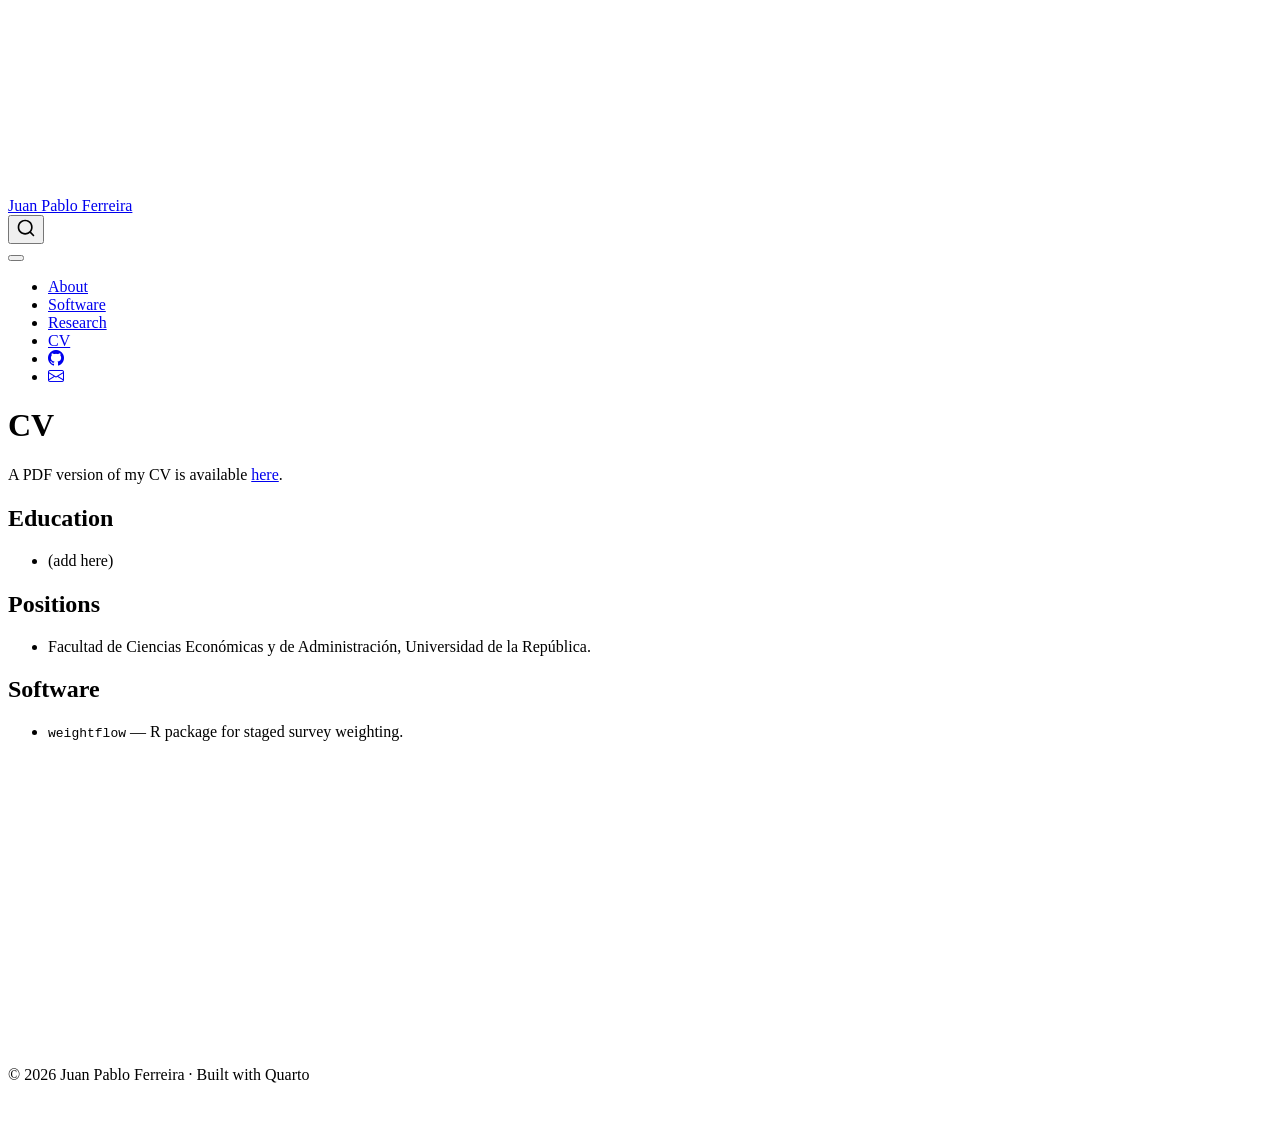
==== docs/cv.html @ b77e0e32 "Personal website" ====
<!DOCTYPE html>
<html xmlns="http://www.w3.org/1999/xhtml" lang="en" xml:lang="en"><head>

<meta charset="utf-8">
<meta name="generator" content="quarto-1.6.42">

<meta name="viewport" content="width=device-width, initial-scale=1.0, user-scalable=yes">


<title>CV – Juan Pablo Ferreira</title>
<style>
code{white-space: pre-wrap;}
span.smallcaps{font-variant: small-caps;}
div.columns{display: flex; gap: min(4vw, 1.5em);}
div.column{flex: auto; overflow-x: auto;}
div.hanging-indent{margin-left: 1.5em; text-indent: -1.5em;}
ul.task-list{list-style: none;}
ul.task-list li input[type="checkbox"] {
  width: 0.8em;
  margin: 0 0.8em 0.2em -1em; /* quarto-specific, see https://github.com/quarto-dev/quarto-cli/issues/4556 */ 
  vertical-align: middle;
}
</style>


<script src="site_libs/quarto-nav/quarto-nav.js"></script>
<script src="site_libs/quarto-nav/headroom.min.js"></script>
<script src="site_libs/clipboard/clipboard.min.js"></script>
<script src="site_libs/quarto-search/autocomplete.umd.js"></script>
<script src="site_libs/quarto-search/fuse.min.js"></script>
<script src="site_libs/quarto-search/quarto-search.js"></script>
<meta name="quarto:offset" content="./">
<script src="site_libs/quarto-html/quarto.js"></script>
<script src="site_libs/quarto-html/popper.min.js"></script>
<script src="site_libs/quarto-html/tippy.umd.min.js"></script>
<script src="site_libs/quarto-html/anchor.min.js"></script>
<link href="site_libs/quarto-html/tippy.css" rel="stylesheet">
<link href="site_libs/quarto-html/quarto-syntax-highlighting-2f5df379a58b258e96c21c0638c20c03.css" rel="stylesheet" id="quarto-text-highlighting-styles">
<script src="site_libs/bootstrap/bootstrap.min.js"></script>
<link href="site_libs/bootstrap/bootstrap-icons.css" rel="stylesheet">
<link href="site_libs/bootstrap/bootstrap-6bd9cfa162949bde0a231f530c97869d.min.css" rel="stylesheet" append-hash="true" id="quarto-bootstrap" data-mode="light">
<script id="quarto-search-options" type="application/json">{
  "location": "navbar",
  "copy-button": false,
  "collapse-after": 3,
  "panel-placement": "end",
  "type": "overlay",
  "limit": 50,
  "keyboard-shortcut": [
    "f",
    "/",
    "s"
  ],
  "show-item-context": false,
  "language": {
    "search-no-results-text": "No results",
    "search-matching-documents-text": "matching documents",
    "search-copy-link-title": "Copy link to search",
    "search-hide-matches-text": "Hide additional matches",
    "search-more-match-text": "more match in this document",
    "search-more-matches-text": "more matches in this document",
    "search-clear-button-title": "Clear",
    "search-text-placeholder": "",
    "search-detached-cancel-button-title": "Cancel",
    "search-submit-button-title": "Submit",
    "search-label": "Search"
  }
}</script>


</head>

<body class="nav-fixed">

<div id="quarto-search-results"></div>
  <header id="quarto-header" class="headroom fixed-top">
    <nav class="navbar navbar-expand-lg " data-bs-theme="dark">
      <div class="navbar-container container-fluid">
      <div class="navbar-brand-container mx-auto">
    <a class="navbar-brand" href="./index.html">
    <span class="navbar-title">Juan Pablo Ferreira</span>
    </a>
  </div>
            <div id="quarto-search" class="" title="Search"></div>
          <button class="navbar-toggler" type="button" data-bs-toggle="collapse" data-bs-target="#navbarCollapse" aria-controls="navbarCollapse" role="menu" aria-expanded="false" aria-label="Toggle navigation" onclick="if (window.quartoToggleHeadroom) { window.quartoToggleHeadroom(); }">
  <span class="navbar-toggler-icon"></span>
</button>
          <div class="collapse navbar-collapse" id="navbarCollapse">
            <ul class="navbar-nav navbar-nav-scroll ms-auto">
  <li class="nav-item">
    <a class="nav-link" href="./index.html"> 
<span class="menu-text">About</span></a>
  </li>  
  <li class="nav-item">
    <a class="nav-link" href="./software.html"> 
<span class="menu-text">Software</span></a>
  </li>  
  <li class="nav-item">
    <a class="nav-link" href="./research.html"> 
<span class="menu-text">Research</span></a>
  </li>  
  <li class="nav-item">
    <a class="nav-link active" href="./cv.html" aria-current="page"> 
<span class="menu-text">CV</span></a>
  </li>  
  <li class="nav-item compact">
    <a class="nav-link" href="https://github.com/jpferreira33"> <i class="bi bi-github" role="img">
</i> 
<span class="menu-text"></span></a>
  </li>  
  <li class="nav-item compact">
    <a class="nav-link" href="mailto:juanpablo.ferreira@fcea.edu.uy"> <i class="bi bi-envelope" role="img">
</i> 
<span class="menu-text"></span></a>
  </li>  
</ul>
          </div> <!-- /navcollapse -->
            <div class="quarto-navbar-tools">
</div>
      </div> <!-- /container-fluid -->
    </nav>
</header>
<!-- content -->
<div id="quarto-content" class="quarto-container page-columns page-rows-contents page-layout-full page-navbar">
<!-- sidebar -->
<!-- margin-sidebar -->
    
<!-- main -->
<main class="content column-page" id="quarto-document-content">

<header id="title-block-header" class="quarto-title-block default">
<div class="quarto-title">
<h1 class="title">CV</h1>
</div>



<div class="quarto-title-meta column-page">

    
  
    
  </div>
  


</header>


<p>A PDF version of my CV is available <a href="cv.pdf">here</a>. <!-- Put your cv.pdf in this folder, or remove this page from _quarto.yml. --></p>
<section id="education" class="level2">
<h2 class="anchored" data-anchor-id="education">Education</h2>
<ul>
<li>(add here)</li>
</ul>
</section>
<section id="positions" class="level2">
<h2 class="anchored" data-anchor-id="positions">Positions</h2>
<ul>
<li>Facultad de Ciencias Económicas y de Administración, Universidad de la República.</li>
</ul>
</section>
<section id="software" class="level2">
<h2 class="anchored" data-anchor-id="software">Software</h2>
<ul>
<li><code>weightflow</code> — R package for staged survey weighting.</li>
</ul>


</section>

</main> <!-- /main -->
<script id="quarto-html-after-body" type="application/javascript">
window.document.addEventListener("DOMContentLoaded", function (event) {
  const toggleBodyColorMode = (bsSheetEl) => {
    const mode = bsSheetEl.getAttribute("data-mode");
    const bodyEl = window.document.querySelector("body");
    if (mode === "dark") {
      bodyEl.classList.add("quarto-dark");
      bodyEl.classList.remove("quarto-light");
    } else {
      bodyEl.classList.add("quarto-light");
      bodyEl.classList.remove("quarto-dark");
    }
  }
  const toggleBodyColorPrimary = () => {
    const bsSheetEl = window.document.querySelector("link#quarto-bootstrap");
    if (bsSheetEl) {
      toggleBodyColorMode(bsSheetEl);
    }
  }
  toggleBodyColorPrimary();  
  const icon = "";
  const anchorJS = new window.AnchorJS();
  anchorJS.options = {
    placement: 'right',
    icon: icon
  };
  anchorJS.add('.anchored');
  const isCodeAnnotation = (el) => {
    for (const clz of el.classList) {
      if (clz.startsWith('code-annotation-')) {                     
        return true;
      }
    }
    return false;
  }
  const onCopySuccess = function(e) {
    // button target
    const button = e.trigger;
    // don't keep focus
    button.blur();
    // flash "checked"
    button.classList.add('code-copy-button-checked');
    var currentTitle = button.getAttribute("title");
    button.setAttribute("title", "Copied!");
    let tooltip;
    if (window.bootstrap) {
      button.setAttribute("data-bs-toggle", "tooltip");
      button.setAttribute("data-bs-placement", "left");
      button.setAttribute("data-bs-title", "Copied!");
      tooltip = new bootstrap.Tooltip(button, 
        { trigger: "manual", 
          customClass: "code-copy-button-tooltip",
          offset: [0, -8]});
      tooltip.show();    
    }
    setTimeout(function() {
      if (tooltip) {
        tooltip.hide();
        button.removeAttribute("data-bs-title");
        button.removeAttribute("data-bs-toggle");
        button.removeAttribute("data-bs-placement");
      }
      button.setAttribute("title", currentTitle);
      button.classList.remove('code-copy-button-checked');
    }, 1000);
    // clear code selection
    e.clearSelection();
  }
  const getTextToCopy = function(trigger) {
      const codeEl = trigger.previousElementSibling.cloneNode(true);
      for (const childEl of codeEl.children) {
        if (isCodeAnnotation(childEl)) {
          childEl.remove();
        }
      }
      return codeEl.innerText;
  }
  const clipboard = new window.ClipboardJS('.code-copy-button:not([data-in-quarto-modal])', {
    text: getTextToCopy
  });
  clipboard.on('success', onCopySuccess);
  if (window.document.getElementById('quarto-embedded-source-code-modal')) {
    const clipboardModal = new window.ClipboardJS('.code-copy-button[data-in-quarto-modal]', {
      text: getTextToCopy,
      container: window.document.getElementById('quarto-embedded-source-code-modal')
    });
    clipboardModal.on('success', onCopySuccess);
  }
    var localhostRegex = new RegExp(/^(?:http|https):\/\/localhost\:?[0-9]*\//);
    var mailtoRegex = new RegExp(/^mailto:/);
      var filterRegex = new RegExp('/' + window.location.host + '/');
    var isInternal = (href) => {
        return filterRegex.test(href) || localhostRegex.test(href) || mailtoRegex.test(href);
    }
    // Inspect non-navigation links and adorn them if external
 	var links = window.document.querySelectorAll('a[href]:not(.nav-link):not(.navbar-brand):not(.toc-action):not(.sidebar-link):not(.sidebar-item-toggle):not(.pagination-link):not(.no-external):not([aria-hidden]):not(.dropdown-item):not(.quarto-navigation-tool):not(.about-link)');
    for (var i=0; i<links.length; i++) {
      const link = links[i];
      if (!isInternal(link.href)) {
        // undo the damage that might have been done by quarto-nav.js in the case of
        // links that we want to consider external
        if (link.dataset.originalHref !== undefined) {
          link.href = link.dataset.originalHref;
        }
      }
    }
  function tippyHover(el, contentFn, onTriggerFn, onUntriggerFn) {
    const config = {
      allowHTML: true,
      maxWidth: 500,
      delay: 100,
      arrow: false,
      appendTo: function(el) {
          return el.parentElement;
      },
      interactive: true,
      interactiveBorder: 10,
      theme: 'quarto',
      placement: 'bottom-start',
    };
    if (contentFn) {
      config.content = contentFn;
    }
    if (onTriggerFn) {
      config.onTrigger = onTriggerFn;
    }
    if (onUntriggerFn) {
      config.onUntrigger = onUntriggerFn;
    }
    window.tippy(el, config); 
  }
  const noterefs = window.document.querySelectorAll('a[role="doc-noteref"]');
  for (var i=0; i<noterefs.length; i++) {
    const ref = noterefs[i];
    tippyHover(ref, function() {
      // use id or data attribute instead here
      let href = ref.getAttribute('data-footnote-href') || ref.getAttribute('href');
      try { href = new URL(href).hash; } catch {}
      const id = href.replace(/^#\/?/, "");
      const note = window.document.getElementById(id);
      if (note) {
        return note.innerHTML;
      } else {
        return "";
      }
    });
  }
  const xrefs = window.document.querySelectorAll('a.quarto-xref');
  const processXRef = (id, note) => {
    // Strip column container classes
    const stripColumnClz = (el) => {
      el.classList.remove("page-full", "page-columns");
      if (el.children) {
        for (const child of el.children) {
          stripColumnClz(child);
        }
      }
    }
    stripColumnClz(note)
    if (id === null || id.startsWith('sec-')) {
      // Special case sections, only their first couple elements
      const container = document.createElement("div");
      if (note.children && note.children.length > 2) {
        container.appendChild(note.children[0].cloneNode(true));
        for (let i = 1; i < note.children.length; i++) {
          const child = note.children[i];
          if (child.tagName === "P" && child.innerText === "") {
            continue;
          } else {
            container.appendChild(child.cloneNode(true));
            break;
          }
        }
        if (window.Quarto?.typesetMath) {
          window.Quarto.typesetMath(container);
        }
        return container.innerHTML
      } else {
        if (window.Quarto?.typesetMath) {
          window.Quarto.typesetMath(note);
        }
        return note.innerHTML;
      }
    } else {
      // Remove any anchor links if they are present
      const anchorLink = note.querySelector('a.anchorjs-link');
      if (anchorLink) {
        anchorLink.remove();
      }
      if (window.Quarto?.typesetMath) {
        window.Quarto.typesetMath(note);
      }
      if (note.classList.contains("callout")) {
        return note.outerHTML;
      } else {
        return note.innerHTML;
      }
    }
  }
  for (var i=0; i<xrefs.length; i++) {
    const xref = xrefs[i];
    tippyHover(xref, undefined, function(instance) {
      instance.disable();
      let url = xref.getAttribute('href');
      let hash = undefined; 
      if (url.startsWith('#')) {
        hash = url;
      } else {
        try { hash = new URL(url).hash; } catch {}
      }
      if (hash) {
        const id = hash.replace(/^#\/?/, "");
        const note = window.document.getElementById(id);
        if (note !== null) {
          try {
            const html = processXRef(id, note.cloneNode(true));
            instance.setContent(html);
          } finally {
            instance.enable();
            instance.show();
          }
        } else {
          // See if we can fetch this
          fetch(url.split('#')[0])
          .then(res => res.text())
          .then(html => {
            const parser = new DOMParser();
            const htmlDoc = parser.parseFromString(html, "text/html");
            const note = htmlDoc.getElementById(id);
            if (note !== null) {
              const html = processXRef(id, note);
              instance.setContent(html);
            } 
          }).finally(() => {
            instance.enable();
            instance.show();
          });
        }
      } else {
        // See if we can fetch a full url (with no hash to target)
        // This is a special case and we should probably do some content thinning / targeting
        fetch(url)
        .then(res => res.text())
        .then(html => {
          const parser = new DOMParser();
          const htmlDoc = parser.parseFromString(html, "text/html");
          const note = htmlDoc.querySelector('main.content');
          if (note !== null) {
            // This should only happen for chapter cross references
            // (since there is no id in the URL)
            // remove the first header
            if (note.children.length > 0 && note.children[0].tagName === "HEADER") {
              note.children[0].remove();
            }
            const html = processXRef(null, note);
            instance.setContent(html);
          } 
        }).finally(() => {
          instance.enable();
          instance.show();
        });
      }
    }, function(instance) {
    });
  }
      let selectedAnnoteEl;
      const selectorForAnnotation = ( cell, annotation) => {
        let cellAttr = 'data-code-cell="' + cell + '"';
        let lineAttr = 'data-code-annotation="' +  annotation + '"';
        const selector = 'span[' + cellAttr + '][' + lineAttr + ']';
        return selector;
      }
      const selectCodeLines = (annoteEl) => {
        const doc = window.document;
        const targetCell = annoteEl.getAttribute("data-target-cell");
        const targetAnnotation = annoteEl.getAttribute("data-target-annotation");
        const annoteSpan = window.document.querySelector(selectorForAnnotation(targetCell, targetAnnotation));
        const lines = annoteSpan.getAttribute("data-code-lines").split(",");
        const lineIds = lines.map((line) => {
          return targetCell + "-" + line;
        })
        let top = null;
        let height = null;
        let parent = null;
        if (lineIds.length > 0) {
            //compute the position of the single el (top and bottom and make a div)
            const el = window.document.getElementById(lineIds[0]);
            top = el.offsetTop;
            height = el.offsetHeight;
            parent = el.parentElement.parentElement;
          if (lineIds.length > 1) {
            const lastEl = window.document.getElementById(lineIds[lineIds.length - 1]);
            const bottom = lastEl.offsetTop + lastEl.offsetHeight;
            height = bottom - top;
          }
          if (top !== null && height !== null && parent !== null) {
            // cook up a div (if necessary) and position it 
            let div = window.document.getElementById("code-annotation-line-highlight");
            if (div === null) {
              div = window.document.createElement("div");
              div.setAttribute("id", "code-annotation-line-highlight");
              div.style.position = 'absolute';
              parent.appendChild(div);
            }
            div.style.top = top - 2 + "px";
            div.style.height = height + 4 + "px";
            div.style.left = 0;
            let gutterDiv = window.document.getElementById("code-annotation-line-highlight-gutter");
            if (gutterDiv === null) {
              gutterDiv = window.document.createElement("div");
              gutterDiv.setAttribute("id", "code-annotation-line-highlight-gutter");
              gutterDiv.style.position = 'absolute';
              const codeCell = window.document.getElementById(targetCell);
              const gutter = codeCell.querySelector('.code-annotation-gutter');
              gutter.appendChild(gutterDiv);
            }
            gutterDiv.style.top = top - 2 + "px";
            gutterDiv.style.height = height + 4 + "px";
          }
          selectedAnnoteEl = annoteEl;
        }
      };
      const unselectCodeLines = () => {
        const elementsIds = ["code-annotation-line-highlight", "code-annotation-line-highlight-gutter"];
        elementsIds.forEach((elId) => {
          const div = window.document.getElementById(elId);
          if (div) {
            div.remove();
          }
        });
        selectedAnnoteEl = undefined;
      };
        // Handle positioning of the toggle
    window.addEventListener(
      "resize",
      throttle(() => {
        elRect = undefined;
        if (selectedAnnoteEl) {
          selectCodeLines(selectedAnnoteEl);
        }
      }, 10)
    );
    function throttle(fn, ms) {
    let throttle = false;
    let timer;
      return (...args) => {
        if(!throttle) { // first call gets through
            fn.apply(this, args);
            throttle = true;
        } else { // all the others get throttled
            if(timer) clearTimeout(timer); // cancel #2
            timer = setTimeout(() => {
              fn.apply(this, args);
              timer = throttle = false;
            }, ms);
        }
      };
    }
      // Attach click handler to the DT
      const annoteDls = window.document.querySelectorAll('dt[data-target-cell]');
      for (const annoteDlNode of annoteDls) {
        annoteDlNode.addEventListener('click', (event) => {
          const clickedEl = event.target;
          if (clickedEl !== selectedAnnoteEl) {
            unselectCodeLines();
            const activeEl = window.document.querySelector('dt[data-target-cell].code-annotation-active');
            if (activeEl) {
              activeEl.classList.remove('code-annotation-active');
            }
            selectCodeLines(clickedEl);
            clickedEl.classList.add('code-annotation-active');
          } else {
            // Unselect the line
            unselectCodeLines();
            clickedEl.classList.remove('code-annotation-active');
          }
        });
      }
  const findCites = (el) => {
    const parentEl = el.parentElement;
    if (parentEl) {
      const cites = parentEl.dataset.cites;
      if (cites) {
        return {
          el,
          cites: cites.split(' ')
        };
      } else {
        return findCites(el.parentElement)
      }
    } else {
      return undefined;
    }
  };
  var bibliorefs = window.document.querySelectorAll('a[role="doc-biblioref"]');
  for (var i=0; i<bibliorefs.length; i++) {
    const ref = bibliorefs[i];
    const citeInfo = findCites(ref);
    if (citeInfo) {
      tippyHover(citeInfo.el, function() {
        var popup = window.document.createElement('div');
        citeInfo.cites.forEach(function(cite) {
          var citeDiv = window.document.createElement('div');
          citeDiv.classList.add('hanging-indent');
          citeDiv.classList.add('csl-entry');
          var biblioDiv = window.document.getElementById('ref-' + cite);
          if (biblioDiv) {
            citeDiv.innerHTML = biblioDiv.innerHTML;
          }
          popup.appendChild(citeDiv);
        });
        return popup.innerHTML;
      });
    }
  }
});
</script>
</div> <!-- /content -->
<footer class="footer">
  <div class="nav-footer">
    <div class="nav-footer-left">
      &nbsp;
    </div>   
    <div class="nav-footer-center">
<p>© 2026 Juan Pablo Ferreira · Built with Quarto</p>
</div>
    <div class="nav-footer-right">
      &nbsp;
    </div>
  </div>
</footer>




</body></html>
---- docs/site_libs/quarto-html/tippy.css ----
.tippy-box[data-animation=fade][data-state=hidden]{opacity:0}[data-tippy-root]{max-width:calc(100vw - 10px)}.tippy-box{position:relative;background-color:#333;color:#fff;border-radius:4px;font-size:14px;line-height:1.4;white-space:normal;outline:0;transition-property:transform,visibility,opacity}.tippy-box[data-placement^=top]>.tippy-arrow{bottom:0}.tippy-box[data-placement^=top]>.tippy-arrow:before{bottom:-7px;left:0;border-width:8px 8px 0;border-top-color:initial;transform-origin:center top}.tippy-box[data-placement^=bottom]>.tippy-arrow{top:0}.tippy-box[data-placement^=bottom]>.tippy-arrow:before{top:-7px;left:0;border-width:0 8px 8px;border-bottom-color:initial;transform-origin:center bottom}.tippy-box[data-placement^=left]>.tippy-arrow{right:0}.tippy-box[data-placement^=left]>.tippy-arrow:before{border-width:8px 0 8px 8px;border-left-color:initial;right:-7px;transform-origin:center left}.tippy-box[data-placement^=right]>.tippy-arrow{left:0}.tippy-box[data-placement^=right]>.tippy-arrow:before{left:-7px;border-width:8px 8px 8px 0;border-right-color:initial;transform-origin:center right}.tippy-box[data-inertia][data-state=visible]{transition-timing-function:cubic-bezier(.54,1.5,.38,1.11)}.tippy-arrow{width:16px;height:16px;color:#333}.tippy-arrow:before{content:"";position:absolute;border-color:transparent;border-style:solid}.tippy-content{position:relative;padding:5px 9px;z-index:1}
---- docs/site_libs/quarto-html/quarto-syntax-highlighting-2f5df379a58b258e96c21c0638c20c03.css ----
/* quarto syntax highlight colors */
:root {
  --quarto-hl-ot-color: #003B4F;
  --quarto-hl-at-color: #657422;
  --quarto-hl-ss-color: #20794D;
  --quarto-hl-an-color: #5E5E5E;
  --quarto-hl-fu-color: #4758AB;
  --quarto-hl-st-color: #20794D;
  --quarto-hl-cf-color: #003B4F;
  --quarto-hl-op-color: #5E5E5E;
  --quarto-hl-er-color: #AD0000;
  --quarto-hl-bn-color: #AD0000;
  --quarto-hl-al-color: #AD0000;
  --quarto-hl-va-color: #111111;
  --quarto-hl-bu-color: inherit;
  --quarto-hl-ex-color: inherit;
  --quarto-hl-pp-color: #AD0000;
  --quarto-hl-in-color: #5E5E5E;
  --quarto-hl-vs-color: #20794D;
  --quarto-hl-wa-color: #5E5E5E;
  --quarto-hl-do-color: #5E5E5E;
  --quarto-hl-im-color: #00769E;
  --quarto-hl-ch-color: #20794D;
  --quarto-hl-dt-color: #AD0000;
  --quarto-hl-fl-color: #AD0000;
  --quarto-hl-co-color: #5E5E5E;
  --quarto-hl-cv-color: #5E5E5E;
  --quarto-hl-cn-color: #8f5902;
  --quarto-hl-sc-color: #5E5E5E;
  --quarto-hl-dv-color: #AD0000;
  --quarto-hl-kw-color: #003B4F;
}

/* other quarto variables */
:root {
  --quarto-font-monospace: SFMono-Regular, Menlo, Monaco, Consolas, "Liberation Mono", "Courier New", monospace;
}

pre > code.sourceCode > span {
  color: #003B4F;
}

code span {
  color: #003B4F;
}

code.sourceCode > span {
  color: #003B4F;
}

div.sourceCode,
div.sourceCode pre.sourceCode {
  color: #003B4F;
}

code span.ot {
  color: #003B4F;
  font-style: inherit;
}

code span.at {
  color: #657422;
  font-style: inherit;
}

code span.ss {
  color: #20794D;
  font-style: inherit;
}

code span.an {
  color: #5E5E5E;
  font-style: inherit;
}

code span.fu {
  color: #4758AB;
  font-style: inherit;
}

code span.st {
  color: #20794D;
  font-style: inherit;
}

code span.cf {
  color: #003B4F;
  font-weight: bold;
  font-style: inherit;
}

code span.op {
  color: #5E5E5E;
  font-style: inherit;
}

code span.er {
  color: #AD0000;
  font-style: inherit;
}

code span.bn {
  color: #AD0000;
  font-style: inherit;
}

code span.al {
  color: #AD0000;
  font-style: inherit;
}

code span.va {
  color: #111111;
  font-style: inherit;
}

code span.bu {
  font-style: inherit;
}

code span.ex {
  font-style: inherit;
}

code span.pp {
  color: #AD0000;
  font-style: inherit;
}

code span.in {
  color: #5E5E5E;
  font-style: inherit;
}

code span.vs {
  color: #20794D;
  font-style: inherit;
}

code span.wa {
  color: #5E5E5E;
  font-style: italic;
}

code span.do {
  color: #5E5E5E;
  font-style: italic;
}

code span.im {
  color: #00769E;
  font-style: inherit;
}

code span.ch {
  color: #20794D;
  font-style: inherit;
}

code span.dt {
  color: #AD0000;
  font-style: inherit;
}

code span.fl {
  color: #AD0000;
  font-style: inherit;
}

code span.co {
  color: #5E5E5E;
  font-style: inherit;
}

code span.cv {
  color: #5E5E5E;
  font-style: italic;
}

code span.cn {
  color: #8f5902;
  font-style: inherit;
}

code span.sc {
  color: #5E5E5E;
  font-style: inherit;
}

code span.dv {
  color: #AD0000;
  font-style: inherit;
}

code span.kw {
  color: #003B4F;
  font-weight: bold;
  font-style: inherit;
}

.prevent-inlining {
  content: "</";
}

/*# sourceMappingURL=35eb38a806ee71ea6d2563be2308c832.css.map */
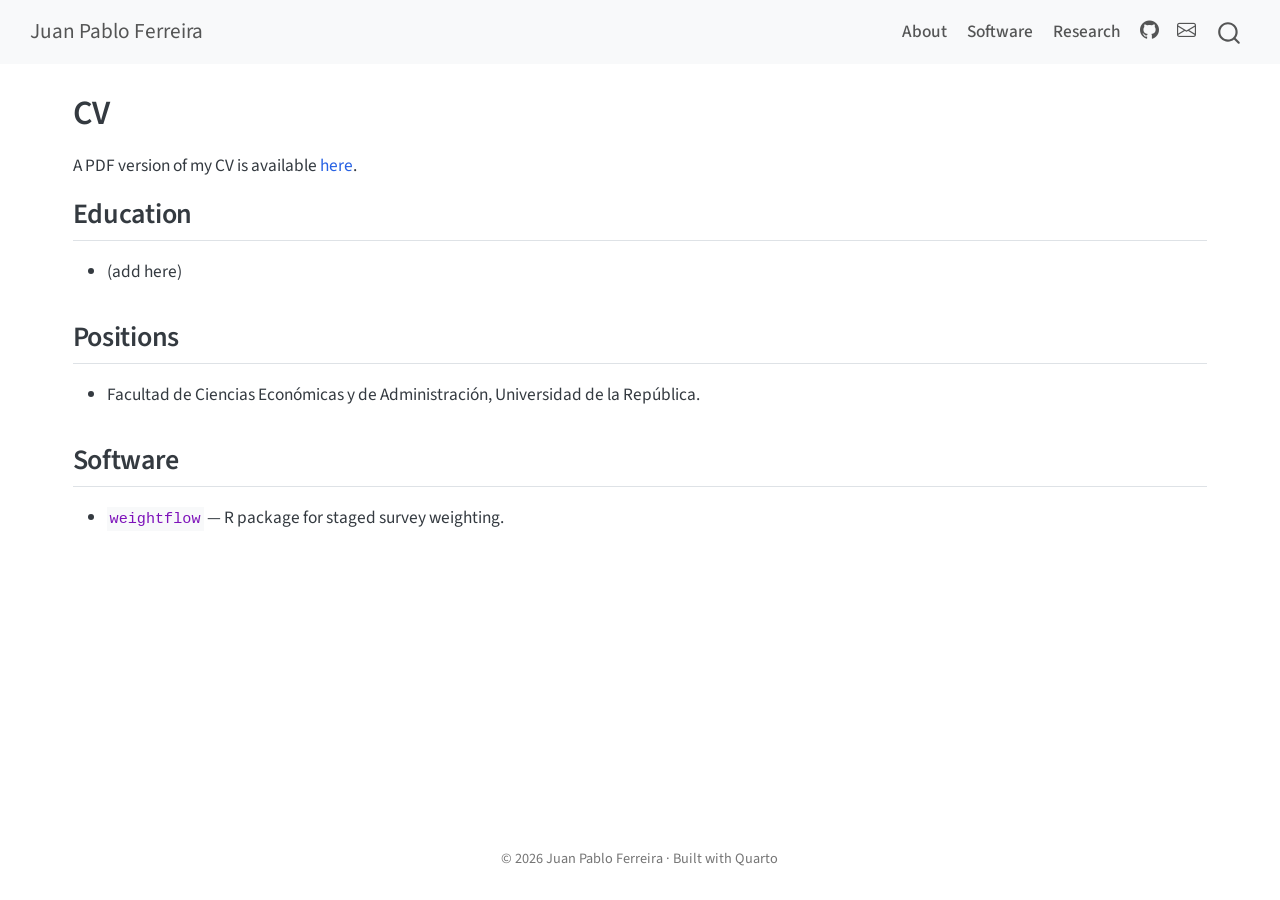
==== commit 23365c0a: "Add package hex logo" ====
--- a/docs/cv.html
+++ b/docs/cv.html
@@ -38,7 +38,7 @@
 <link href="site_libs/quarto-html/quarto-syntax-highlighting-2f5df379a58b258e96c21c0638c20c03.css" rel="stylesheet" id="quarto-text-highlighting-styles">
 <script src="site_libs/bootstrap/bootstrap.min.js"></script>
 <link href="site_libs/bootstrap/bootstrap-icons.css" rel="stylesheet">
-<link href="site_libs/bootstrap/bootstrap-6bd9cfa162949bde0a231f530c97869d.min.css" rel="stylesheet" append-hash="true" id="quarto-bootstrap" data-mode="light">
+<link href="site_libs/bootstrap/bootstrap-c307ab02a481d69aefa52e246aa49f77.min.css" rel="stylesheet" append-hash="true" id="quarto-bootstrap" data-mode="light">
 <script id="quarto-search-options" type="application/json">{
   "location": "navbar",
   "copy-button": false,
@@ -98,10 +98,6 @@
   <li class="nav-item">
     <a class="nav-link" href="./research.html"> 
 <span class="menu-text">Research</span></a>
-  </li>  
-  <li class="nav-item">
-    <a class="nav-link active" href="./cv.html" aria-current="page"> 
-<span class="menu-text">CV</span></a>
   </li>  
   <li class="nav-item compact">
     <a class="nav-link" href="https://github.com/jpferreira33"> <i class="bi bi-github" role="img">
